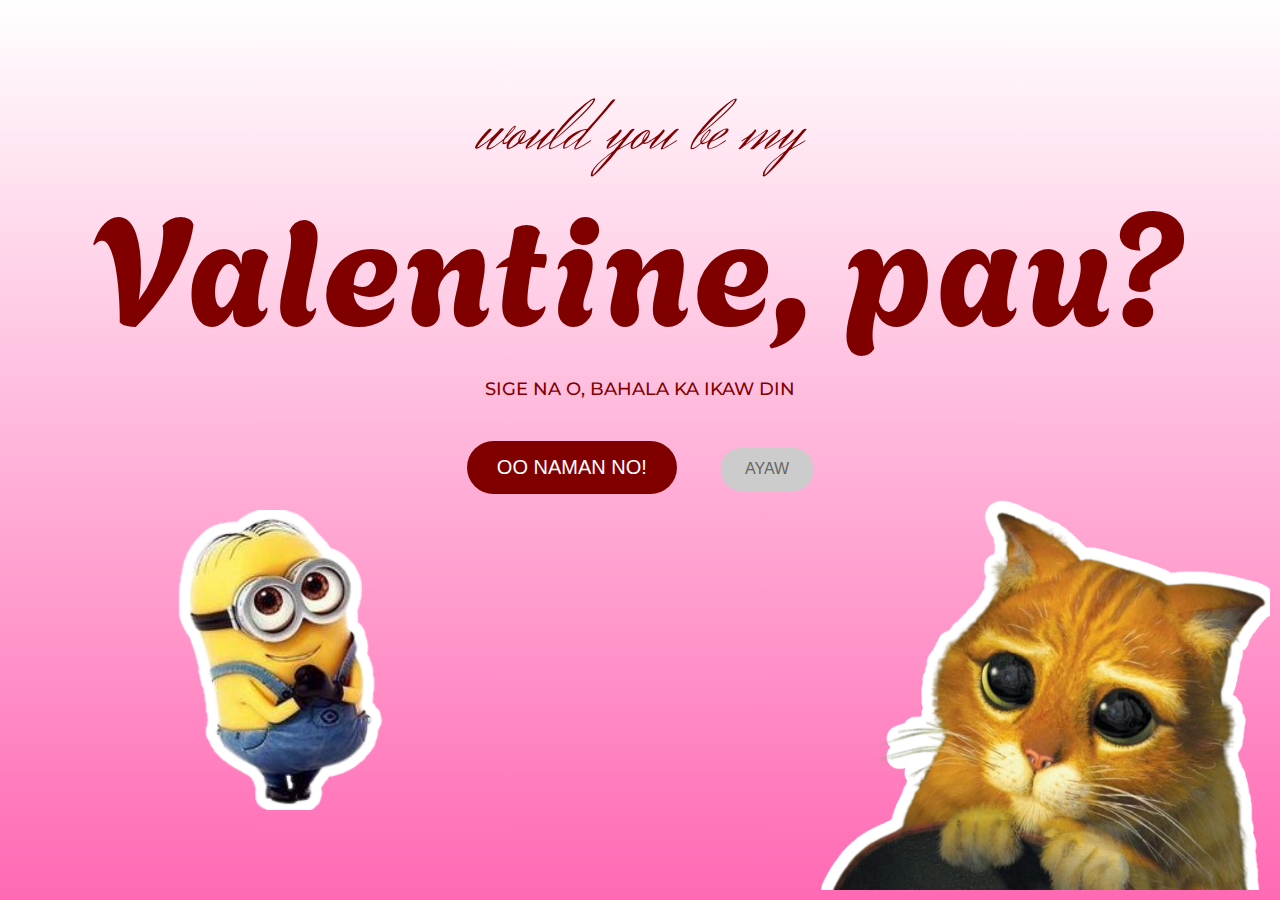
==== index.html @ f4ea83d0 "first commit" ====
<html lang="en">
<head>
    <meta charset="UTF-8">
    <meta name="viewport" content="width=device-width, initial-scale=1.0">  
    <meta http-equiv="X-UA-Compatible" content="ie-edge">
    <!--Import Google Icon Font-->
    <link href="https://fonts.googleapis.com/icon?family=Material+Icons" rel="stylesheet">
    <link rel="preconnect" href="https://fonts.googleapis.com">
    <link rel="preconnect" href="https://fonts.gstatic.com" crossorigin>
    <link href="https://fonts.googleapis.com/css2?family=Herr+Von+Muellerhoff&family=Monsieur+La+Doulaise&family=Poppins:ital,wght@0,100;0,200;0,300;0,400;0,500;0,600;0,700;0,800;0,900;1,100;1,200;1,300;1,400;1,500;1,600;1,700;1,800;1,900&display=swap" rel="stylesheet">
    <link href="https://fonts.googleapis.com/css2?family=Be+Vietnam+Pro:ital,wght@0,100;0,200;0,300;0,400;0,500;0,600;0,700;0,800;0,900;1,100;1,200;1,300;1,400;1,500;1,600;1,700;1,800;1,900&family=Herr+Von+Muellerhoff&family=Monsieur+La+Doulaise&family=Poppins:ital,wght@0,100;0,200;0,300;0,400;0,500;0,600;0,700;0,800;0,900;1,100;1,200;1,300;1,400;1,500;1,600;1,700;1,800;1,900&display=swap" rel="stylesheet">
    <link href="https://fonts.googleapis.com/css2?family=Agbalumo&family=Be+Vietnam+Pro:ital,wght@0,100;0,200;0,300;0,400;0,500;0,600;0,700;0,800;0,900;1,100;1,200;1,300;1,400;1,500;1,600;1,700;1,800;1,900&family=Herr+Von+Muellerhoff&family=Monsieur+La+Doulaise&family=Poppins:ital,wght@0,100;0,200;0,300;0,400;0,500;0,600;0,700;0,800;0,900;1,100;1,200;1,300;1,400;1,500;1,600;1,700;1,800;1,900&display=swap" rel="stylesheet">
    <link href="https://fonts.googleapis.com/css2?family=Montserrat:ital,wght@0,100..900;1,100..900&display=swap" rel="stylesheet">
    <!-- Compiled and minified CSS -->
    <link rel="stylesheet" href="https://cdnjs.cloudflare.com/ajax/libs/materialize/1.0.0/css/materialize.min.css">
    <!-- Compiled and minified JavaScript -->
    <script src="https://cdnjs.cloudflare.com/ajax/libs/materialize/1.0.0/js/materialize.min.js"></script>
     
    
    <link rel="icon" type="image/png" href="img/favicon.ico">
    <title>For my baby girl Paula</title>
    <link rel="stylesheet" href="style.css">

</head>
<body>
    <header>
        <h1 class="wedding-font">would you be my</h1>
        <h2>Valentine, pau?</h2>
        <h3>SIGE NA O, BAHALA KA IKAW DIN</h3>
    </header>
    <!-- <nav>
       <div class="container">
        <ul>
            <li><a href="#">Home</a></li>
            <li><a href="#">Our Story</a></li>
            <li><a href="#">Things To Do</a></li>
            <li><a href="#">Photos</a></li>
            <li><a href="#">Wedding Party</a></li>
            <li><a href="#">Registry</a></li>
            <li><a href="#">RSVP</a></li>
        </ul>
       </div>
    </nav> -->

    <!-- <main>
        <img src="img/bg.png" alt="Couple Image">
    </main> -->

    <main>
        <button onclick="window.location.href='thankyou.html';">OO NAMAN NO!</button>
        <button>AYAW</button>

        <img src="img/puss.png" alt="Cute Image" class="bottom-right-img">
        <img src="img/minion.png" alt="Lower Left Image" class="bottom-left-img">
    </main>


    <script src="https://code.jquery.com/jquery-3.7.1.js"></script>
    <!-- Compiled and minified JavaScript -->
    <script src="https://cdnjs.cloudflare.com/ajax/libs/materialize/1.0.0/js/materialize.min.js"></script>

    <script>
        $(document).ready(function(){
            $('.parallax').parallax();
        });
    </script>
</body>
</html>
---- style.css ----
body {
    font-family: sans-serif;
    margin: 0;
    padding: 0;
    background: linear-gradient(to top, #ff69b4, #ffffff); /* HotPink to White */
    overflow: hidden; /* Prevent scrolling due to sakura petals */
}

header {
    text-align: center;
    padding: 50px 0 0;
  
}

.wedding-font{
    font-family: "Herr Von Muellerhoff", serif;
    font-weight: 500;
    font-style: normal;
    color: maroon;
}


h1 {
    font-size: 5em;
    margin-bottom: 0;
}

h2 {
    font-family: "Agbalumo", serif;
    font-weight: 400;
    font-style: normal;
    font-size: 10em;
    margin-top: 0;
    margin-bottom: 10px;
    letter-spacing:  3px;
    color: maroon;
}

h3 {
    font-family: "Montserrat", serif;
    font-weight: 500;
    font-style: normal;
    font-size: 18px;
    margin-top: 40px;
    margin-bottom: 2px;
    color: maroon;
    
}

.green {
    color: #008000; /* Green color */
    font-weight : bold;
}

nav {
    background-color: white;
    padding: 10px 0;
    box-shadow: none;
    text-align: center;
}

nav ul {
    list-style: none;
    padding: 0;
    margin: 0;
    display: flex;
    justify-content: center;  /* Centers the list items horizontally */
}

nav ul li {
    display: inline;
    margin: 0 15px;
}

nav ul li a {
    color: #b46f52;
    text-decoration: none;
    font-size: 1em;
}

nav ul li a:hover {
    text-decoration: underline;
}

main {
    text-align: center;
    margin:  0;
}

main img {
    max-width: 100%;
    width: 800px;
    height: 400px;
    border-radius: 10px;
    margin-top: 20px;
}

button {
    display: inline-block;
    margin: 40px 20px; /* Adds horizontal spacing */
    padding: 12px 24px; /* Wide padding */
    border: none;
    border-radius: 20px; /* Rounded border */
    font-size: 16px;
    cursor: pointer;
    transition: background 0.3s ease;
}

button:first-of-type {
    background-color: maroon; /* Green color */
    color: white;
    padding: 15px 30px; /* Increases the padding for larger button */
    font-size: 20px; /* Makes the text larger */
    border-radius: 30px; /* Adds rounded corners, optional */
}

button:first-of-type:hover {
    background-color: rgb(83, 1, 1); /* Darker green on hover */
}

button:last-of-type {
    background-color: #ccc; /* Gray color for disabled button */
    color: #666;
    cursor: not-allowed;
    position: relative;
}

button:last-of-type:hover::after {
    content: ""; /* No text content */
    position: absolute;
    top: -130px;
    left: 50%;
    transform: translateX(-50%);
    background-image: url('img/sus.png'); /* Set your image URL here */
    background-size: cover; /* Make the image cover the entire pseudo-element */
    background-position: center; /* Center the image */
    width: 300px; /* Set the width of the pseudo-element */
    height: 250px; /* Set the height of the pseudo-element */
    border-radius: 5px;
    font-size: 12px;
    white-space: nowrap;
}

.bottom-right-img {
    position: fixed;
    bottom: 10px;
    right: 10px;
    width: 500px; /* You can adjust the width */
    height: auto;
}

.bottom-left-img {
    position: fixed;
    bottom: 10vh; /* Adjusts based on viewport height */
    left: 10vw;   /* Adjusts based on viewport width */
    width: 300px;  /* Adjusts width relative to viewport width */
    height: auto;
    z-index: 10;
}

.thankyou {
    font-family: "Atma", serif;
    font-weight: 400;
    font-style: normal;
    font-size: 8em;
    margin-top: 0;
    margin-bottom: 10px;
    letter-spacing: 3px;
    color: maroon;
}
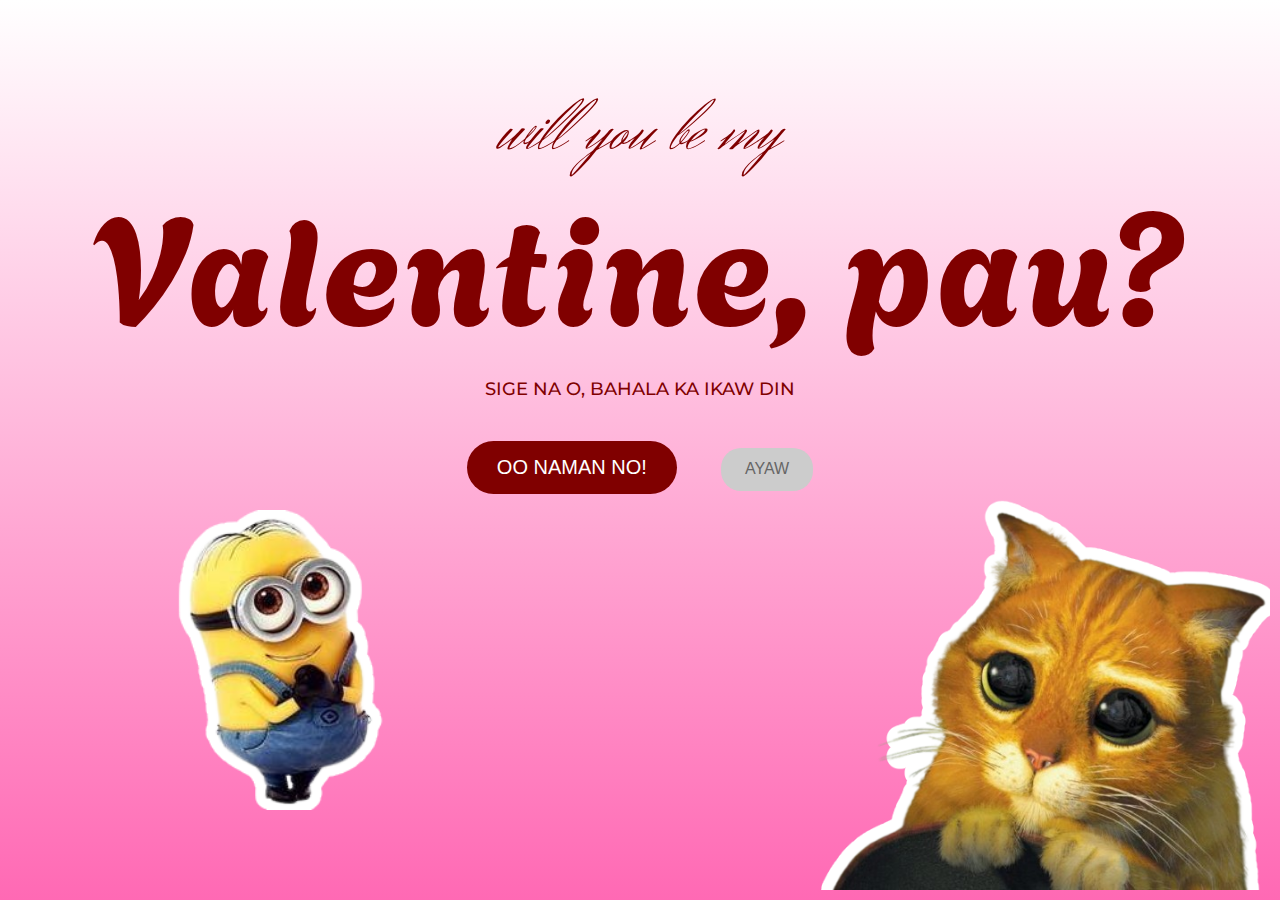
==== commit 0ef0d886: "na grammar checked ni misis" ====
--- a/index.html
+++ b/index.html
@@ -24,7 +24,7 @@
 </head>
 <body>
     <header>
-        <h1 class="wedding-font">would you be my</h1>
+        <h1 class="wedding-font">will you be my</h1>
         <h2>Valentine, pau?</h2>
         <h3>SIGE NA O, BAHALA KA IKAW DIN</h3>
     </header>
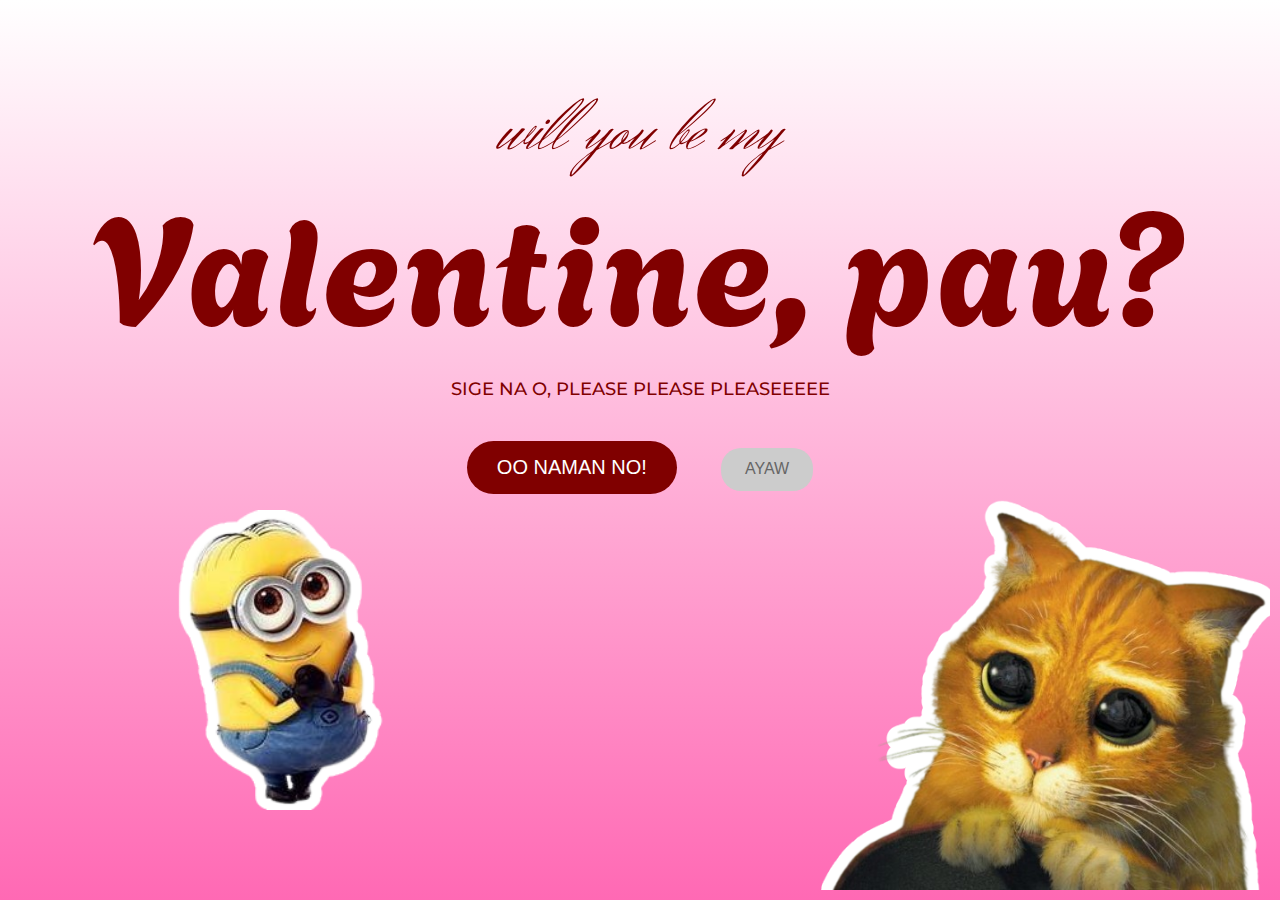
==== commit fa2b22d1: "rephrasing" ====
--- a/index.html
+++ b/index.html
@@ -26,7 +26,7 @@
     <header>
         <h1 class="wedding-font">will you be my</h1>
         <h2>Valentine, pau?</h2>
-        <h3>SIGE NA O, BAHALA KA IKAW DIN</h3>
+        <h3>SIGE NA O, PLEASE PLEASE PLEASEEEEE</h3>
     </header>
     <!-- <nav>
        <div class="container">
--- a/style.css
+++ b/style.css
@@ -2,8 +2,8 @@
     font-family: sans-serif;
     margin: 0;
     padding: 0;
-    background: linear-gradient(to top, #ff69b4, #ffffff); /* HotPink to White */
-    overflow: hidden; /* Prevent scrolling due to sakura petals */
+    background: linear-gradient(to top, #ff69b4, #ffffff);
+    overflow: hidden; 
 }
 
 header {
@@ -48,7 +48,7 @@
 }
 
 .green {
-    color: #008000; /* Green color */
+    color: #008000; 
     font-weight : bold;
 }
 
@@ -64,7 +64,7 @@
     padding: 0;
     margin: 0;
     display: flex;
-    justify-content: center;  /* Centers the list items horizontally */
+    justify-content: center;  
 }
 
 nav ul li {
@@ -97,45 +97,45 @@
 
 button {
     display: inline-block;
-    margin: 40px 20px; /* Adds horizontal spacing */
-    padding: 12px 24px; /* Wide padding */
+    margin: 40px 20px; 
+    padding: 12px 24px; 
     border: none;
-    border-radius: 20px; /* Rounded border */
+    border-radius: 20px; 
     font-size: 16px;
     cursor: pointer;
     transition: background 0.3s ease;
 }
 
 button:first-of-type {
-    background-color: maroon; /* Green color */
+    background-color: maroon; 
     color: white;
-    padding: 15px 30px; /* Increases the padding for larger button */
-    font-size: 20px; /* Makes the text larger */
-    border-radius: 30px; /* Adds rounded corners, optional */
+    padding: 15px 30px; 
+    font-size: 20px; 
+    border-radius: 30px; 
 }
 
 button:first-of-type:hover {
-    background-color: rgb(83, 1, 1); /* Darker green on hover */
+    background-color: rgb(83, 1, 1); 
 }
 
 button:last-of-type {
-    background-color: #ccc; /* Gray color for disabled button */
+    background-color: #ccc;
     color: #666;
     cursor: not-allowed;
     position: relative;
 }
 
 button:last-of-type:hover::after {
-    content: ""; /* No text content */
+    content: ""; 
     position: absolute;
     top: -130px;
     left: 50%;
     transform: translateX(-50%);
-    background-image: url('img/sus.png'); /* Set your image URL here */
-    background-size: cover; /* Make the image cover the entire pseudo-element */
-    background-position: center; /* Center the image */
-    width: 300px; /* Set the width of the pseudo-element */
-    height: 250px; /* Set the height of the pseudo-element */
+    background-image: url('img/sus.png'); 
+    background-size: cover; 
+    background-position: center; 
+    width: 300px; 
+    height: 250px; 
     border-radius: 5px;
     font-size: 12px;
     white-space: nowrap;
@@ -145,15 +145,15 @@
     position: fixed;
     bottom: 10px;
     right: 10px;
-    width: 500px; /* You can adjust the width */
+    width: 500px; 
     height: auto;
 }
 
 .bottom-left-img {
     position: fixed;
-    bottom: 10vh; /* Adjusts based on viewport height */
-    left: 10vw;   /* Adjusts based on viewport width */
-    width: 300px;  /* Adjusts width relative to viewport width */
+    bottom: 10vh; 
+    left: 10vw;  
+    width: 300px; 
     height: auto;
     z-index: 10;
 }
@@ -167,4 +167,32 @@
     margin-bottom: 10px;
     letter-spacing: 3px;
     color: maroon;
-}+}
+
+span {
+    display: inline-block;
+    padding: 12px 18px;
+    background-color: #800000; 
+    color: white;
+    font-weight: bold;
+    font-size: 16px;
+    font-family: "Arial", sans-serif;
+    border-radius: 12px;
+    box-shadow: 2px 2px 8px rgba(0, 0, 0, 0.3);
+    text-align: center;
+    animation: pulse 1.5s infinite;
+    border: 2px solid #b22222; 
+  }
+  
+  @keyframes pulse {
+    0% {
+      transform: scale(1);
+    }
+    50% {
+      transform: scale(1.05);
+    }
+    100% {
+      transform: scale(1);
+    }
+  }
+  